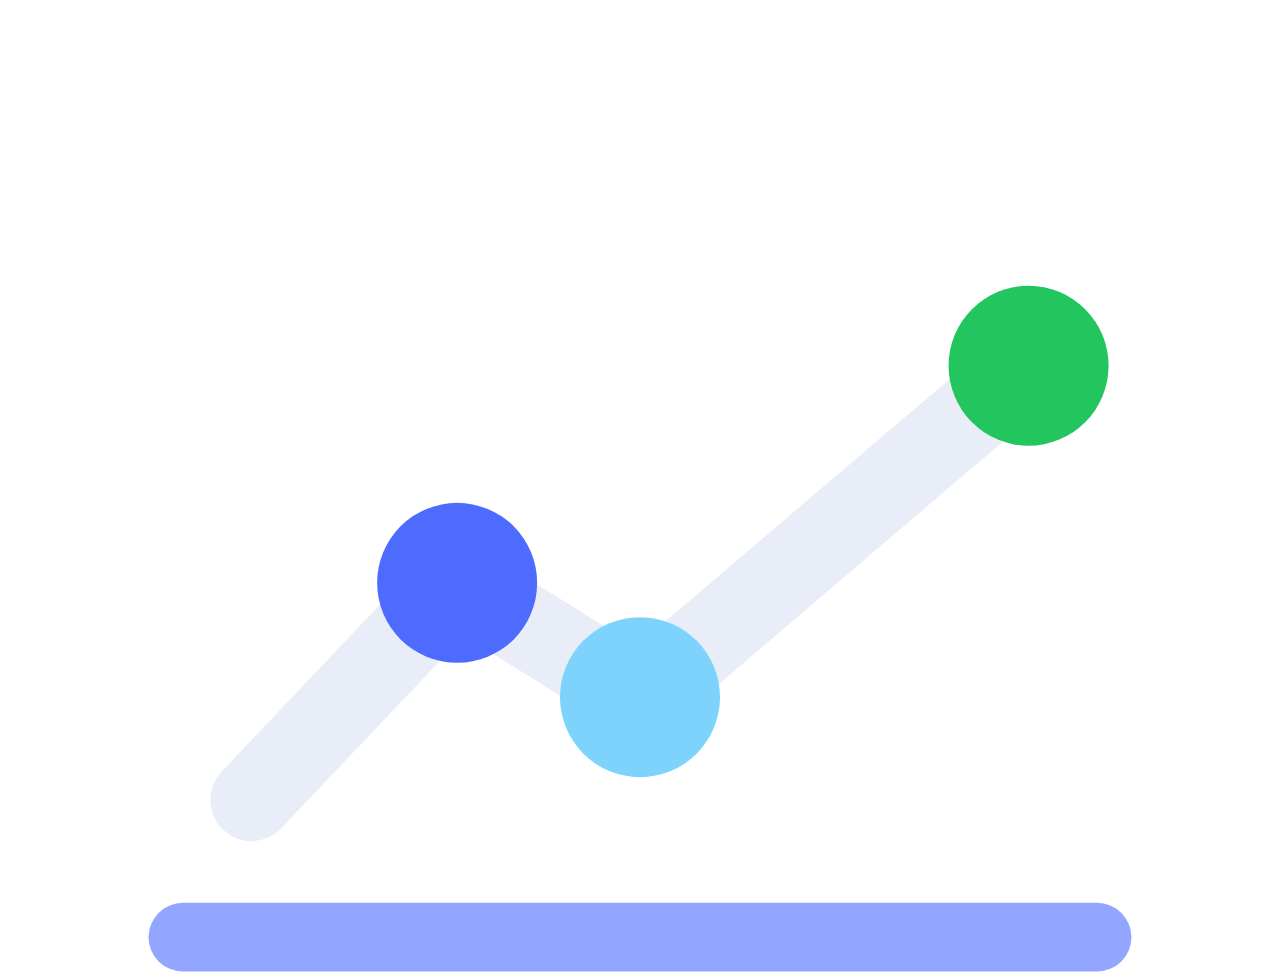
==== backtester/index.html @ 7752d362 "feat: remove Hedger and Builder from public site (will be paid tools) - Remove /app/ (Position Hedge" ====
<!doctype html>
<html lang="en">
  <head>
    <meta charset="UTF-8" />
    <link rel="icon" href="data:image/svg+xml,<svg xmlns='http://www.w3.org/2000/svg' viewBox='0 0 100 100'><text y='.9em' font-size='90'>📈</text></svg>" />
    <meta name="viewport" content="width=device-width, initial-scale=1.0" />
    <meta name="description" content="Position Backtester - Visualize Polymarket prediction prices alongside cryptocurrency trends" />
    <meta name="theme-color" content="#0A0E17" />
    <title>Position Backtester - PolyStrike</title>
    <link rel="preconnect" href="https://fonts.googleapis.com">
    <link href="https://fonts.googleapis.com/css2?family=Space+Grotesk:wght@400;500;600;700;800&family=IBM+Plex+Mono:wght@400;500;600&family=Inter:wght@400;500;600&display=swap" rel="stylesheet">
    <link rel="stylesheet" href="../css/style.css">
    <link rel="stylesheet" href="../css/tools.css">
    <script type="module" crossorigin src="./assets/index-MwetAFsv.js"></script>
    <link rel="stylesheet" crossorigin href="./assets/index-oZlAhLA7.css">
    <style>
      #root { position: relative; z-index: 2; min-height: 100vh; padding-top: 72px; }
      nav { position: fixed; top: 0; left: 0; right: 0; z-index: 100; }
      body { background: transparent !important; margin: 0; }
    </style>
  </head>
  <body class="tool-page--backtester">
    <!-- Unique animated background: Time Machine (violet) -->
    <div class="tool-bg-backtester"></div>
    <div class="tool-page-overlay"></div>
    <div class="orb orb-1"></div>
    <div class="orb orb-2"></div>
    <div class="orb orb-3"></div>

    <!-- Nav -->
    <nav>
      <div class="nav-inner">
        <div class="nav-left">
          <div class="brand-glyph">
            <svg viewBox="0 0 28 28" fill="none"><path d="M4 20.5H24" stroke="#93A6FF" stroke-width="1.5" stroke-linecap="round"/><path d="M5.5 17.5L10 12.75L14 15.25L22.5 8" stroke="#E8EDF8" stroke-width="1.8" stroke-linecap="round" stroke-linejoin="round"/><circle cx="10" cy="12.75" r="1.75" fill="#4D6BFE"/><circle cx="14" cy="15.25" r="1.75" fill="#7DD3FC"/><circle cx="22.5" cy="8" r="1.75" fill="#22C55E"/></svg>
          </div>
          <a href="../index.html" class="logo">PolyStrike</a>
          <span class="nav-endorsement">Risk Infrastructure</span>
        </div>
        <div class="nav-links">
          <a href="../features.html" class="nav-link">Features</a>
          <a href="../strategies.html" class="nav-link">Strategies</a>
          <a href="../docs.html" class="nav-link">Docs</a>
          <a href="../about.html" class="nav-link">About</a>
          <a href="./" class="nav-cta nav-cta--active">Backtester</a>
        </div>
        <button class="nav-toggle" aria-label="Menu">
          <svg viewBox="0 0 24 24"><path d="M3 12h18M3 6h18M3 18h18" stroke="currentColor" stroke-width="2" stroke-linecap="round"/></svg>
        </button>
      </div>
    </nav>

    <div id="root"></div>

    <script src="../js/main.js"></script>
  </body>
</html>
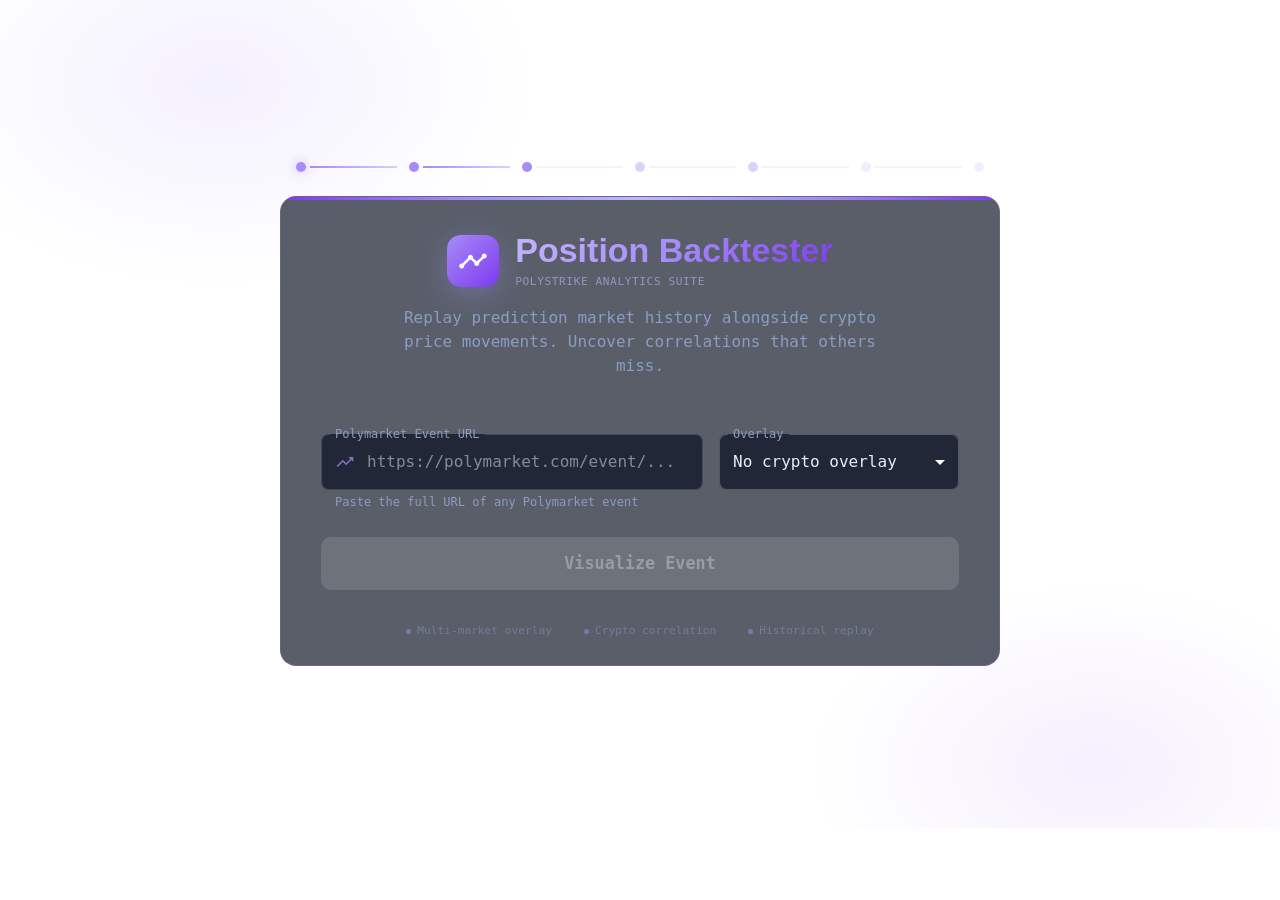
==== commit c9d8b88f: "fix: Sum line disappearing when markets have sparse data Forward-fill last known price when no data " ====
--- a/backtester/index.html
+++ b/backtester/index.html
@@ -4,54 +4,13 @@
     <meta charset="UTF-8" />
     <link rel="icon" href="data:image/svg+xml,<svg xmlns='http://www.w3.org/2000/svg' viewBox='0 0 100 100'><text y='.9em' font-size='90'>📈</text></svg>" />
     <meta name="viewport" content="width=device-width, initial-scale=1.0" />
-    <meta name="description" content="Position Backtester - Visualize Polymarket prediction prices alongside cryptocurrency trends" />
+    <meta name="description" content="Visualize Polymarket prediction prices alongside cryptocurrency trends" />
     <meta name="theme-color" content="#0A0E17" />
-    <title>Position Backtester - PolyStrike</title>
-    <link rel="preconnect" href="https://fonts.googleapis.com">
-    <link href="https://fonts.googleapis.com/css2?family=Space+Grotesk:wght@400;500;600;700;800&family=IBM+Plex+Mono:wght@400;500;600&family=Inter:wght@400;500;600&display=swap" rel="stylesheet">
-    <link rel="stylesheet" href="../css/style.css">
-    <link rel="stylesheet" href="../css/tools.css">
-    <script type="module" crossorigin src="./assets/index-MwetAFsv.js"></script>
+    <title>Polymarket Grapher</title>
+    <script type="module" crossorigin src="./assets/index-BoLBlR8L.js"></script>
     <link rel="stylesheet" crossorigin href="./assets/index-oZlAhLA7.css">
-    <style>
-      #root { position: relative; z-index: 2; min-height: 100vh; padding-top: 72px; }
-      nav { position: fixed; top: 0; left: 0; right: 0; z-index: 100; }
-      body { background: transparent !important; margin: 0; }
-    </style>
   </head>
-  <body class="tool-page--backtester">
-    <!-- Unique animated background: Time Machine (violet) -->
-    <div class="tool-bg-backtester"></div>
-    <div class="tool-page-overlay"></div>
-    <div class="orb orb-1"></div>
-    <div class="orb orb-2"></div>
-    <div class="orb orb-3"></div>
-
-    <!-- Nav -->
-    <nav>
-      <div class="nav-inner">
-        <div class="nav-left">
-          <div class="brand-glyph">
-            <svg viewBox="0 0 28 28" fill="none"><path d="M4 20.5H24" stroke="#93A6FF" stroke-width="1.5" stroke-linecap="round"/><path d="M5.5 17.5L10 12.75L14 15.25L22.5 8" stroke="#E8EDF8" stroke-width="1.8" stroke-linecap="round" stroke-linejoin="round"/><circle cx="10" cy="12.75" r="1.75" fill="#4D6BFE"/><circle cx="14" cy="15.25" r="1.75" fill="#7DD3FC"/><circle cx="22.5" cy="8" r="1.75" fill="#22C55E"/></svg>
-          </div>
-          <a href="../index.html" class="logo">PolyStrike</a>
-          <span class="nav-endorsement">Risk Infrastructure</span>
-        </div>
-        <div class="nav-links">
-          <a href="../features.html" class="nav-link">Features</a>
-          <a href="../strategies.html" class="nav-link">Strategies</a>
-          <a href="../docs.html" class="nav-link">Docs</a>
-          <a href="../about.html" class="nav-link">About</a>
-          <a href="./" class="nav-cta nav-cta--active">Backtester</a>
-        </div>
-        <button class="nav-toggle" aria-label="Menu">
-          <svg viewBox="0 0 24 24"><path d="M3 12h18M3 6h18M3 18h18" stroke="currentColor" stroke-width="2" stroke-linecap="round"/></svg>
-        </button>
-      </div>
-    </nav>
-
+  <body>
     <div id="root"></div>
-
-    <script src="../js/main.js"></script>
   </body>
 </html>
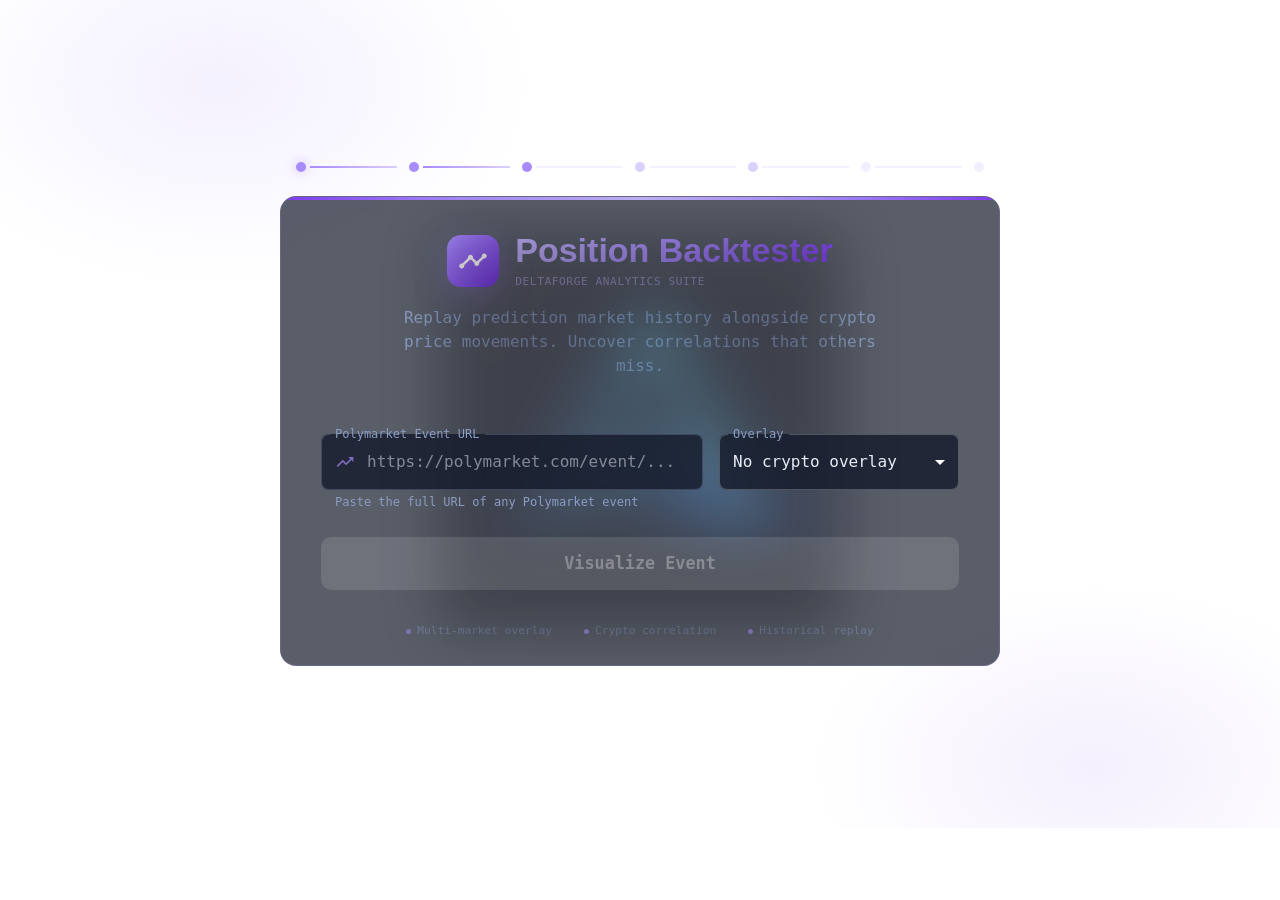
==== commit 90354cf9: "feat: complete DeltaForge rebrand across all pages and apps - Rename PolyStrike → DeltaForge on all " ====
--- a/backtester/index.html
+++ b/backtester/index.html
@@ -6,8 +6,8 @@
     <meta name="viewport" content="width=device-width, initial-scale=1.0" />
     <meta name="description" content="Visualize Polymarket prediction prices alongside cryptocurrency trends" />
     <meta name="theme-color" content="#0A0E17" />
-    <title>Polymarket Grapher</title>
-    <script type="module" crossorigin src="./assets/index-BoLBlR8L.js"></script>
+    <title>DeltaForge Position Backtester</title>
+    <script type="module" crossorigin src="./assets/index-DZ_ldDv0.js"></script>
     <link rel="stylesheet" crossorigin href="./assets/index-oZlAhLA7.css">
   </head>
   <body>
